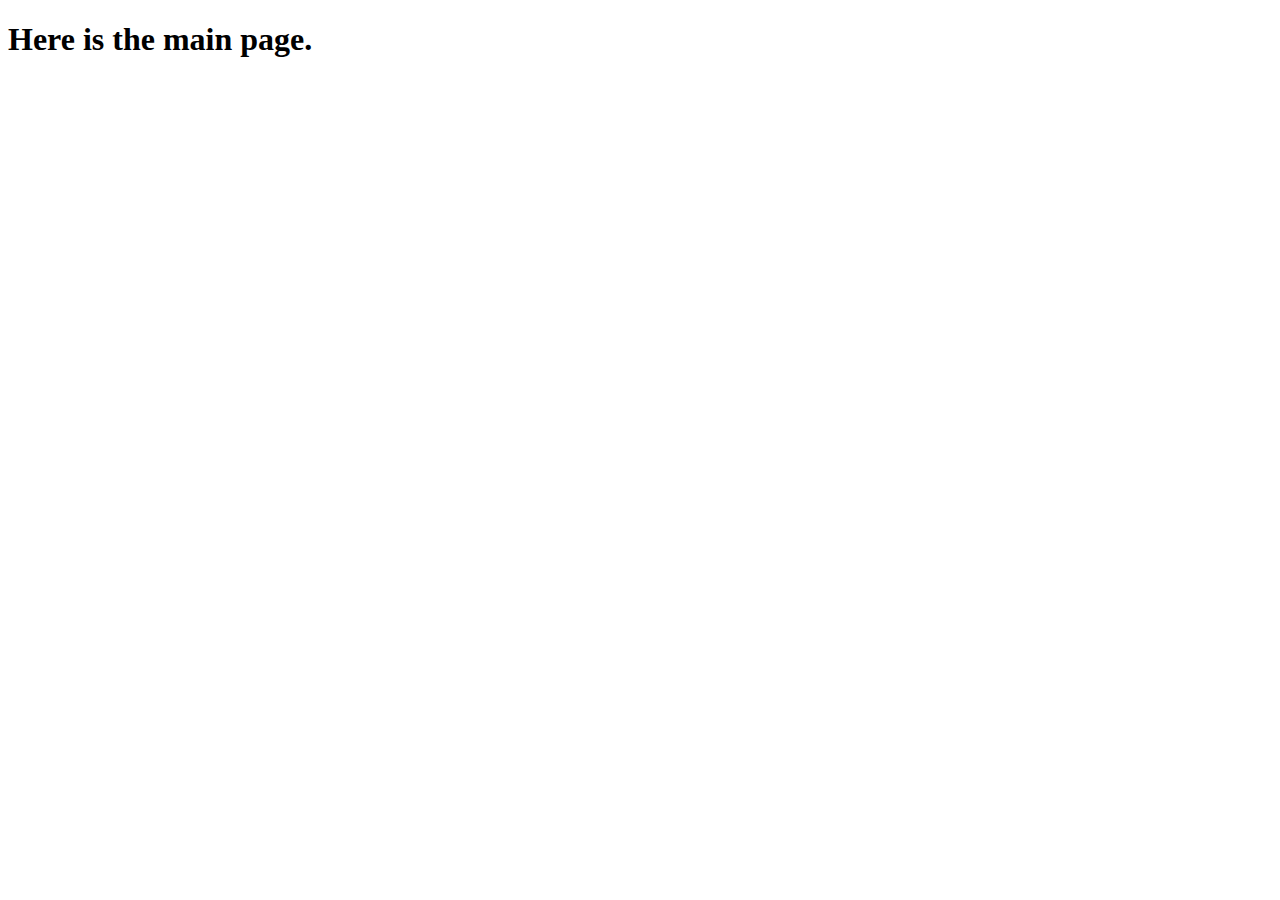
==== color-builder/index.html @ 9ce5e828 "Initial file set with base form styles." ====
<!doctype html>
<html lang="en">
<head>
    <meta charset="UTF-8">
    <title>MD Profile Card</title>
    <meta name="viewport" content="width=device-width, initial-scale=1">
    <link href='https://fonts.googleapis.com/css?family=Roboto:300,400,500' rel='stylesheet' type='text/css'>
    <link rel="stylesheet" href="profile-card.css">
</head>
<body>
<h1>Here is the main page.</h1>
</body>
</html>
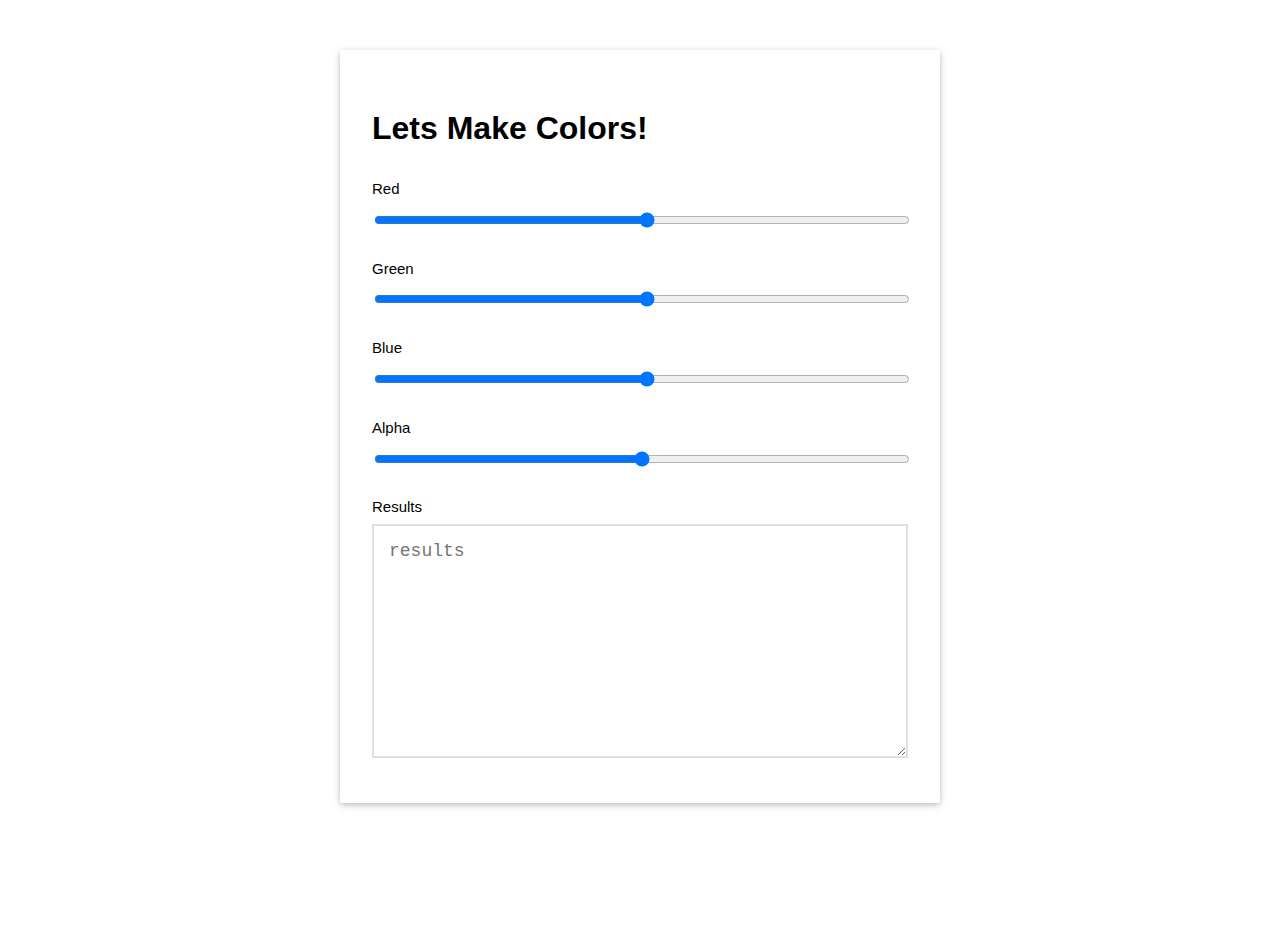
==== commit 9ffcd33f: "Scaffolding for the questionnaire, login form, color building form and shipping & billing." ====
--- a/color-builder/index.html
+++ b/color-builder/index.html
@@ -2,12 +2,40 @@
 <html lang="en">
 <head>
     <meta charset="UTF-8">
-    <title>MD Profile Card</title>
+    <title>Color Builder</title>
     <meta name="viewport" content="width=device-width, initial-scale=1">
     <link href='https://fonts.googleapis.com/css?family=Roboto:300,400,500' rel='stylesheet' type='text/css'>
-    <link rel="stylesheet" href="profile-card.css">
+    <link rel="stylesheet" href="../css/forms-base.css">
+    <link rel="stylesheet" href="css/color-builder.css">
+    <link rel="stylesheet" href="../css/main.css">
 </head>
 <body>
-<h1>Here is the main page.</h1>
+<div class="form-container">
+    <h1>Lets Make Colors!</h1>
+    <form>
+        <div class="form-row">
+            <div class="field-group">
+                <label for="red">Red</label>
+                <input id="red" type="range" name="red" min="0" max="255" step="5">
+            </div>
+            <div class="field-group">
+                <label for="green">Green</label>
+                <input id="green" type="range" name="green" min="0" max="255" step="5">
+            </div>
+            <div class="field-group">
+                <label for="blue">Blue</label>
+                <input id="blue" type="range" name="blue" min="0" max="255" step="5">
+            </div>
+            <div class="field-group">
+                <label for="alpha">Alpha</label>
+                <input id="alpha" type="range" name="alpha" min="0" max="1" step="0.01">
+            </div>
+            <div class="field-group">
+                <label for="results">Results</label>
+                <textarea name="results" id="results" cols="30" rows="10" placeholder="results"></textarea>
+            </div>
+        </div>
+    </form>
+</div>
 </body>
 </html>--- a/css/forms-base.css
+++ b/css/forms-base.css
@@ -0,0 +1,244 @@
+*, *:before, *:after {
+	-moz-box-sizing: border-box;
+	-webkit-box-sizing: border-box;
+	box-sizing: border-box
+}
+
+/* Base Elements */
+select {
+	-webkit-appearance: none;
+}
+
+label {
+	display: inline-block;
+	font-size: 15px;
+	padding-bottom: 5px;
+	width: 100%;
+}
+
+label.inline {
+	display: inline-block;
+	width: auto;
+}
+
+fieldset {
+	border: 2px solid #e0e0e0;
+	margin-bottom: 48px;
+	padding: 24px;
+}
+
+select {
+	background: url(/images/arrow-down.svg) no-repeat right center;
+	border: 2px solid #e0e0e0;
+	border-radius: 2px;
+	display: block;
+	font-size: 18px;
+	outline: none;
+	padding: 10px 32px 10px 15px;
+	position: relative;
+	width: 100%;
+}
+
+select:focus {
+	border: 2px solid #c9c9c9;
+	outline: none;
+}
+
+textarea {
+	border: 2px solid #e0e0e0;
+	display: block;
+	font-size: 18px;
+	padding: 15px;
+	width: 100%;
+}
+
+/* Inputs */
+input[type="text"],
+input[type="email"],
+input[type="password"],
+input[type="date"],
+input[type="time"],
+input[type="tel"] {
+	border: 2px solid #e0e0e0;
+	border-radius: 2px;
+	display: inline-block;
+	font-family: "Open Sans", "Helvetica Neue", Arial, Helvetica, Verdana, sans-serif;
+	font-size: 18px;
+	line-height: 1;
+	outline: none;
+	padding: 15px;
+	vertical-align: middle;
+	width: 100%;
+}
+
+/* Inputs with focus */
+input[type="text"]:focus,
+input[type="email"]:focus,
+input[type="password"]:focus,
+input[type="date"]:focus,
+input[type="time"]:focus,
+input[type="tel"]:focus,
+textarea:focus {
+	border: 2px solid #c9c9c9;
+	outline: none;
+}
+
+/* Buttons */
+input[type="submit"],
+input[type="reset"],
+input[type="button"],
+button,
+a.button {
+	-webkit-appearance: none;
+	background-color: #e0e0e0;
+	border: none;
+	border-radius: 2px;
+	color: #484848;
+	cursor: pointer;
+	display: inline-block;
+	font-family: "Open Sans", "Helvetica Neue", Arial, Helvetica, Verdana, sans-serif;
+	font-size:14px;
+	font-weight: 600;
+	outline: none;
+	padding: 12px 32px;
+	text-transform: uppercase;
+	transition: background-color 0.3s ease;
+	vertical-align: middle;
+}
+
+/* Buttons width over */
+input[type="submit"]:hover,
+input[type="reset"]:hover,
+input[type="button"]:hover,
+input[type="submit"]:active,
+input[type="reset"]:active,
+input[type="button"]:active,
+button:hover,
+button:active,
+.button:hover,
+.button:active {
+	background-color: #cccccc;
+}
+
+/* Full-width Buttons */
+input[type="submit"].full-width,
+input[type="reset"].full-width,
+input[type="button"].full-width,
+button.full-width {
+	width: 100%;
+}
+
+/* Radio / Checkbox */
+input[type="radio"],
+input[type="checkbox"] {
+	display: none;
+}
+
+/* Radio / Checkbox labels */
+input[type="radio"]:checked + label,
+input[type="radio"]:not(:checked) + label,
+input[type="checkbox"]:not(:checked) + label,
+input[type="checkbox"]:checked + label {
+	cursor: pointer;
+	display: inline-block;
+	height: 25px;
+	padding-left: 35px;
+	position: relative;
+}
+
+input[type="radio"]+label:before,
+input[type="radio"]+label:after,
+input[type="checkbox"]+label:before,
+input[type="checkbox"]+label:after {
+	content: '';
+	cursor: pointer;
+	position: absolute;
+	left: 0;
+	top: 0;
+	margin: 4px;
+	width: 16px;
+	height: 16px;
+	z-index: 0;
+	transition: 0.3s ease;
+}
+
+input[type="radio"]:not(:checked) + label:before,
+input[type="radio"]:not(:checked) + label:after,
+input[type="radio"]:checked + label:before,
+input[type="radio"]:checked + label:after,
+input[type="checkbox"]:not(:checked) + label:before,
+input[type="checkbox"]:not(:checked) + label:after,
+input[type="checkbox"]:checked + label:before,
+input[type="checkbox"]:checked + label:after {
+	border: 2px solid #e0e0e0;
+	border-radius: 50%;
+}
+
+input[type="checkbox"]:not(:checked) + label:before,
+input[type="checkbox"]:not(:checked) + label:after,
+input[type="checkbox"]:checked + label:before,
+input[type="checkbox"]:checked + label:after {
+	border-radius: 0;
+}
+
+input[type="radio"]:checked + label:after,
+input[type="checkbox"]:checked + label:after {
+	background: #c9c9c9;
+	border-color: #c9c9c9;
+}
+
+input[type="range"] {
+	vertical-align: middle;
+	width: 100%;
+}
+
+/* Placeholders */
+input::-webkit-input-placeholder {
+	opacity: .6;
+}
+
+input:-moz-placeholder {
+	opacity: .6;
+}
+
+input::-moz-placeholder {
+	opacity: .6;
+}
+
+input:-ms-input-placeholder {
+	opacity: .6;
+}
+
+/* Style a tag as button */
+a.button {
+	display: inline;
+	line-height: 1;
+	padding: 12px 32px;
+	text-decoration: none;
+}
+
+/* Utility classes */
+.button-right {
+	margin-left: 16px;
+}
+
+.form-row {
+	margin-bottom: 48px;
+}
+
+.form-row:last-of-type {
+	margin-bottom: 0;
+}
+
+.field-group {
+	margin-bottom: 24px;
+}
+
+.field-group:last-of-type {
+	margin-bottom: 0;
+}
+
+.field-inline {
+	display: inline-block;
+	width: auto;
+}--- a/css/main.css
+++ b/css/main.css
@@ -0,0 +1,18 @@
+html,
+body {
+	font-family: "Open Sans", "Helvetica Neue", Arial, Helvetica, Verdana, sans-serif;
+	font-size: 16px;
+	line-height: 1.6;
+	margin: 0;
+	min-height: 100vh;
+	vertical-align: baseline;
+}
+
+.form-container {
+	border-radius: 2px;
+	box-shadow: 0 2px 5px 0 rgba(0,0,0,0.16),0 2px 10px 0 rgba(0,0,0,0.12);
+	max-width: 600px;
+	margin: 50px auto;
+	padding: 32px 32px 45px;
+	width: 100%;
+}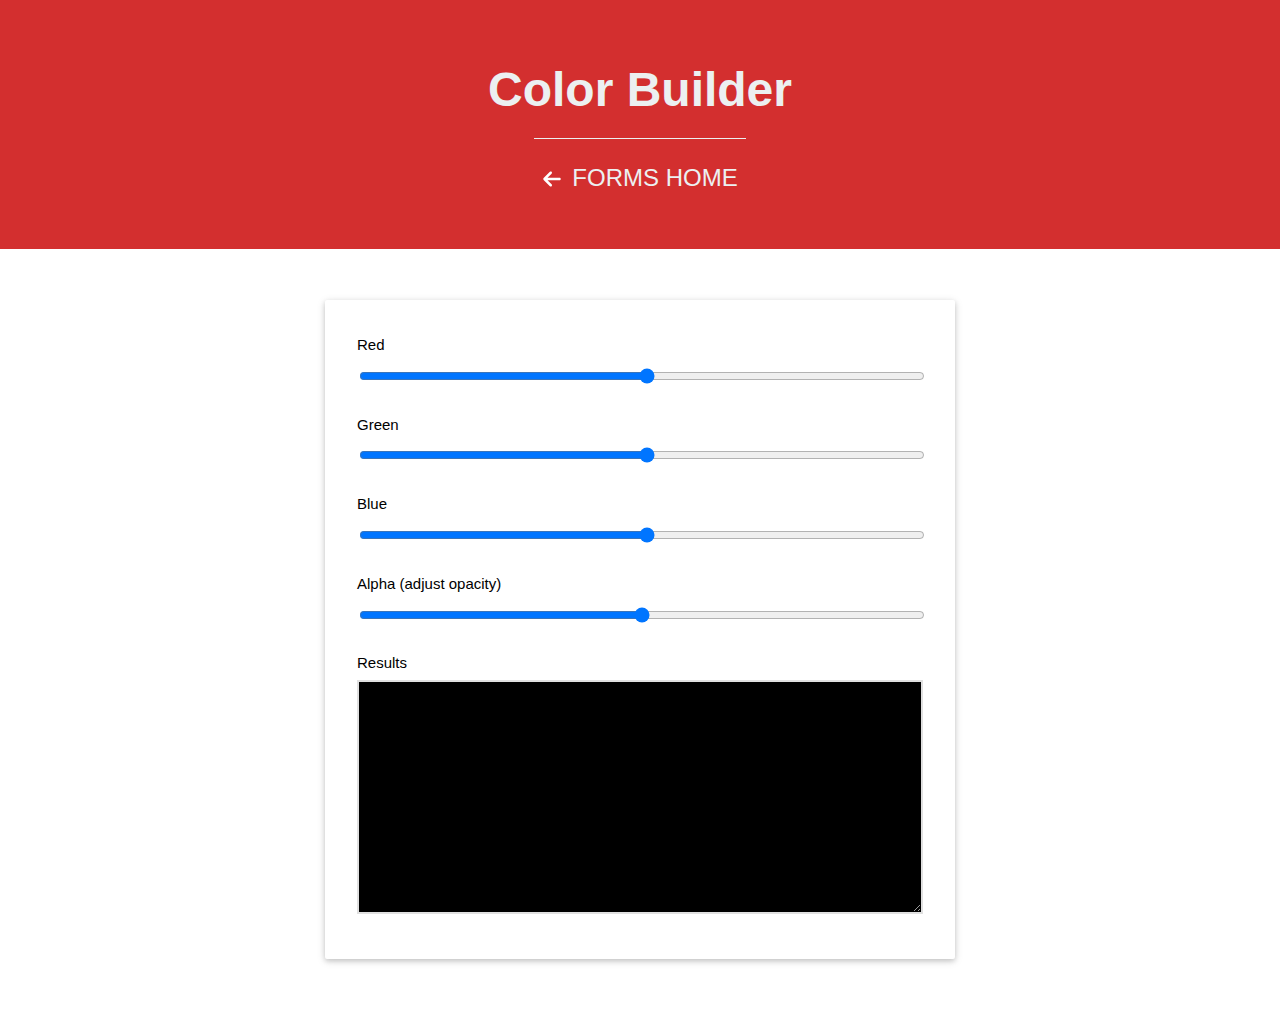
==== commit 22ad530e: "More work on color builder, credit card and scheduling forms." ====
--- a/color-builder/index.html
+++ b/color-builder/index.html
@@ -6,33 +6,44 @@
     <meta name="viewport" content="width=device-width, initial-scale=1">
     <link href='https://fonts.googleapis.com/css?family=Roboto:300,400,500' rel='stylesheet' type='text/css'>
     <link rel="stylesheet" href="../css/forms-base.css">
+    <link rel="stylesheet" href="../css/main.css">
     <link rel="stylesheet" href="css/color-builder.css">
-    <link rel="stylesheet" href="../css/main.css">
 </head>
 <body>
+<section class="hero">
+    <h1>Color Builder</h1>
+    <a href="../../" class="hero-home-link">Forms Home</a>
+</section>
 <div class="form-container">
-    <h1>Lets Make Colors!</h1>
     <form>
         <div class="form-row">
             <div class="field-group">
                 <label for="red">Red</label>
                 <input id="red" type="range" name="red" min="0" max="255" step="5">
             </div>
+        </div>
+        <div class="form-row">
             <div class="field-group">
                 <label for="green">Green</label>
                 <input id="green" type="range" name="green" min="0" max="255" step="5">
             </div>
+        </div>
+        <div class="form-row">
             <div class="field-group">
                 <label for="blue">Blue</label>
                 <input id="blue" type="range" name="blue" min="0" max="255" step="5">
             </div>
+        </div>
+        <div class="form-row">
             <div class="field-group">
-                <label for="alpha">Alpha</label>
+                <label for="alpha">Alpha (adjust opacity)</label>
                 <input id="alpha" type="range" name="alpha" min="0" max="1" step="0.01">
             </div>
+        </div>
+        <div class="form-row">
             <div class="field-group">
                 <label for="results">Results</label>
-                <textarea name="results" id="results" cols="30" rows="10" placeholder="results"></textarea>
+                <textarea name="results" id="results" cols="30" rows="10"></textarea>
             </div>
         </div>
     </form>
--- a/css/forms-base.css
+++ b/css/forms-base.css
@@ -23,7 +23,6 @@
 
 fieldset {
 	border: 2px solid #e0e0e0;
-	margin-bottom: 48px;
 	padding: 24px;
 }
 
@@ -33,6 +32,7 @@
 	border-radius: 2px;
 	display: block;
 	font-size: 18px;
+	height: 56px;
 	outline: none;
 	padding: 10px 32px 10px 15px;
 	position: relative;
@@ -58,7 +58,8 @@
 input[type="password"],
 input[type="date"],
 input[type="time"],
-input[type="tel"] {
+input[type="tel"],
+input[type="number"] {
 	border: 2px solid #e0e0e0;
 	border-radius: 2px;
 	display: inline-block;
@@ -99,10 +100,11 @@
 	font-family: "Open Sans", "Helvetica Neue", Arial, Helvetica, Verdana, sans-serif;
 	font-size:14px;
 	font-weight: 600;
+	letter-spacing: 1px;
 	outline: none;
 	padding: 12px 32px;
 	text-transform: uppercase;
-	transition: background-color 0.3s ease;
+	transition: opacity 0.3s ease;
 	vertical-align: middle;
 }
 
@@ -117,7 +119,7 @@
 button:active,
 .button:hover,
 .button:active {
-	background-color: #cccccc;
+	opacity: 0.7;
 }
 
 /* Full-width Buttons */
@@ -209,6 +211,10 @@
 	opacity: .6;
 }
 
+.clear {
+	clear: both;
+}
+
 /* Style a tag as button */
 a.button {
 	display: inline;
@@ -222,23 +228,56 @@
 	margin-left: 16px;
 }
 
+.form-row-group {
+	margin-bottom: 48px;
+}
+
 .form-row {
-	margin-bottom: 48px;
+	margin-bottom: 24px;
+}
+
+.form-row:after {
+	content: '';
+	display: table;
+	clear: both;
 }
 
 .form-row:last-of-type {
 	margin-bottom: 0;
 }
 
-.field-group {
-	margin-bottom: 24px;
-}
-
-.field-group:last-of-type {
+.form-row:last-of-type {
 	margin-bottom: 0;
 }
 
-.field-inline {
+/* Two column forms! */
+.form-row.two-column {
+	float: left;
+	margin-right: 2%;
+	width: 48%;
+}
+
+.form-row.two-column.last {
+	margin-right: 0;
+	width: 50%;
+}
+
+.field-group-inline {
+	float: left;
+	margin-right: 5px;
+}
+
+.field-group-inline.last {
+	margin-right: 0;
+}
+
+.field-group-inline label {
+	display: block;
+	width: auto;
+}
+
+.field-inline,
+.field-inline select {
 	display: inline-block;
 	width: auto;
 }--- a/css/main.css
+++ b/css/main.css
@@ -8,10 +8,67 @@
 	vertical-align: baseline;
 }
 
+.hero {
+	align-items: center;
+	background-color: #34495e;
+	border-bottom: 1px solid #ffffff;
+	display: flex;
+	flex-direction: column;
+	height: 250px;
+	justify-content: center;
+	text-align: center;
+}
+
+.hero h1 {
+	color: #ecf0f1;
+	font-size: 48px;
+	margin-bottom: 30px;
+	margin-top: 0;
+	position: relative;
+}
+
+.hero h1:before {
+	background-color: #ecf0f1;
+	bottom: -10px;
+	content: '';
+	display: block;
+	height: 1px;
+	left: 15%;
+	position: absolute;
+	width: 70%;
+}
+
+.hero-home-link {
+	color: #ecf0f1;
+	font-size: 24px;
+	display: block;
+	padding-left: 30px;
+	position: relative;
+	text-decoration: none;
+	text-transform: uppercase;
+}
+
+.hero-home-link:before {
+	background: url(../images/arrow-left.svg) no-repeat center center;
+	background-size: 20px;
+	content: '';
+	display: block;
+	height: 20px;
+	left: 0;
+	position: absolute;
+	top: 10px;
+	transition: left 0.2s ease;
+	width: 20px;
+}
+
+.hero-home-link:hover:before {
+	left: -2px;
+}
+
 .form-container {
 	border-radius: 2px;
 	box-shadow: 0 2px 5px 0 rgba(0,0,0,0.16),0 2px 10px 0 rgba(0,0,0,0.12);
-	max-width: 600px;
+	max-width: 630px;
 	margin: 50px auto;
 	padding: 32px 32px 45px;
 	width: 100%;
--- a/color-builder/css/color-builder.css
+++ b/color-builder/css/color-builder.css
@@ -0,0 +1,7 @@
+.hero {
+	background-color: #D32F2F;
+}
+
+textarea {
+	background-color: #000000;
+}